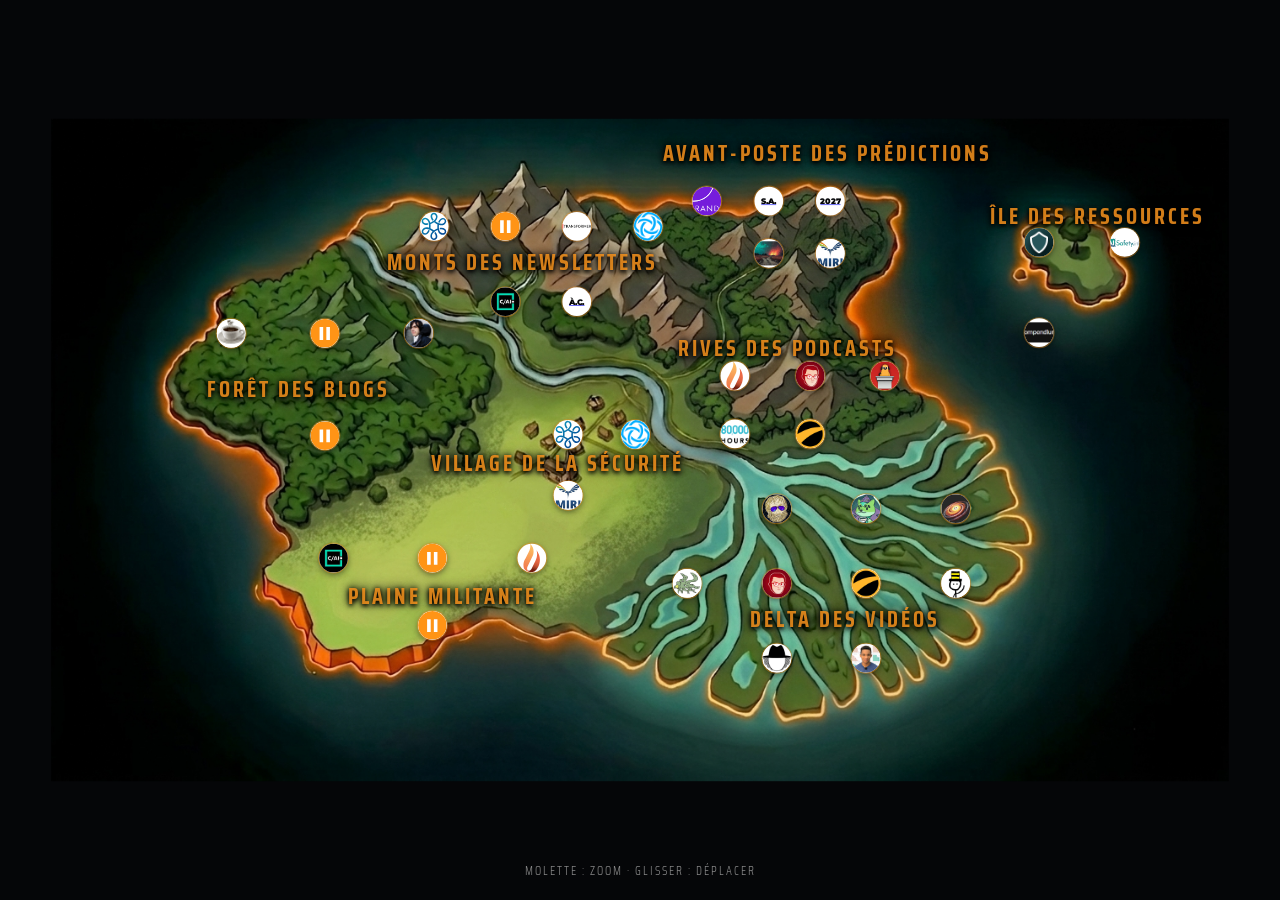
==== index.html @ 6a4f2432 "Rename map.html to index.html" ====
<!DOCTYPE html>
<html lang="fr">
<head>
  <meta charset="UTF-8" />
  <meta name="viewport" content="width=device-width, initial-scale=1.0" />
  <title>Carte Pause IA</title>

  <!-- Polices Google Fonts (charte PauseAI) -->
  <link rel="preconnect" href="https://fonts.googleapis.com" />
  <link rel="preconnect" href="https://fonts.gstatic.com" crossorigin />
  <link
    href="https://fonts.googleapis.com/css2?family=Montserrat:wght@700;900&family=Roboto+Slab:wght@300;700&family=Saira+Condensed:wght@700&display=swap"
    rel="stylesheet"
  />

  <!-- Feuilles de style : base (variables + reset) puis carte -->
  <link rel="stylesheet" href="assets/css/base.css" />
  <link rel="stylesheet" href="assets/css/map.css" />

  <!-- ============================================================
       SCRIPT BLOQUANT : calcule la transform initiale du stage
       AVANT que le HTML soit rendu. Injecte une balise <style>
       qui place le stage exactement au bon endroit dès la première
       frame. Aucun "flash" possible.
       (La carte est désormais centrée plein écran : plus d'offset
        de navigation.)
       ============================================================ -->
  <script>
    (function () {
      var MAP_W = 2048, MAP_H = 1152;
      var vw = window.innerWidth;
      var vh = window.innerHeight;
      var margin = 0.92;  /* 0.92 = petite marge de respiration ; passe à 1 pour coller aux bords */
      var scale = Math.min((vw / MAP_W) * margin, (vh / MAP_H) * margin);
      var x = (vw - MAP_W * scale) / 2;
      var y = (vh - MAP_H * scale) / 2;  /* carte centrée verticalement (plein écran) */
      // On expose ces valeurs pour map.js (qui les utilisera pour le pan/zoom)
      window.__mapInitialFit = { scale: scale, x: x, y: y };
      // Et on injecte la transform en CSS pour qu'elle s'applique au rendu initial
      var s = document.createElement('style');
      s.textContent =
        '.map-stage{transform:translate(' + x + 'px,' + y + 'px) scale(' + scale + ');' +
        'transform-origin:0 0;visibility:visible !important}';
      document.head.appendChild(s);
    })();
  </script>
</head>

<body>

  <!-- ============================================================
       CARTE INTERACTIVE
       - .map-viewport : zone visible plein écran
       - .map-stage : conteneur que le pan/zoom manipule (image + SVG ensemble)
       - <img> : la carte de fond
       - <svg> : les polygones de zones, superposés à l'image
       ============================================================ -->
  <div class="map-viewport" id="mapViewport">
    <div class="map-stage" id="mapStage">

      <img
        src="assets/images/map.png"
        alt="Carte des ressources Pause IA"
        class="map-image"
      />

      <!-- Le viewBox correspond aux dimensions natives de l'image (2048×1152).
           Toutes les coordonnées des polygones sont exprimées dans ce repère. -->
      <svg
        class="map-zones"
        viewBox="0 0 2048 1152"
        preserveAspectRatio="xMidYMid meet"
      >

        <!-- ============================================================
             LES 8 ZONES THÉMATIQUES
             Coordonnées en pixels-image (repère 2048×1152).
             ============================================================ -->

         <!-- Forêt des blogs -->
        <polygon
          class="zone"
          data-name="Forêt des blogs"
          fill="transparent"
          stroke="none"
          points="
            505,200
            550,237
            614,303
            669,368
            745,379
            782,399
            802,455
            793,492
            770,528
            762,577
            749,623
            720,640
            677,635
            638,656
            556,701
            477,725
            430,729
            388,724
            350,711
            330,685
            298,645
            218,613
            173,564
            150,485
            169,377
            234,311
            312,260
            392,237
            441,205
            474,195
            505,200
          "
        />

         <!-- Monts des newsletters -->
        <polygon
          class="zone"
          data-name="Monts des newsletters"
          fill="transparent"
          stroke="none"
          points="
            1052,444
            974,429
            906,424
            853,435
            814,407
            786,359
            737,339
            669,319
            641,284
            606,265
            582,243
            552,204
            542,176
            558,146
            605,116
            673,99
            733,91
            781,72
            821,56
            850,62
            890,78
            950,112
            1002,147
            1089,206
            1125,256
            1140,304
            1162,376
            1148,421
            1114,439
            1080,449
            1052,444
          "
        />

         <!-- Village de la sécurité -->
        <polygon
          class="zone"
          data-name="Village de la sécurité"
          fill="transparent"
          stroke="none"
          points="
            833,461
            797,519
            781,577
            782,623
            812,663
            844,682
            889,700
            941,727
            984,750
            1042,760
            1086,740
            1134,696
            1133,640
            1105,600
            1065,567
            1037,527
            1018,463
            929,444
            869,463
            834,460
          "
        />

         <!-- Plaine militante -->
        <polygon
          class="zone"
          data-name="Plaine militante"
          fill="transparent"
          stroke="none"
          points="
            408,751
            457,726
            485,714
            521,711
            560,694
            592,672
            637,654
            686,647
            729,647
            765,650
            790,660
            810,674
            838,682
            858,695
            888,704
            924,719
            948,738
            972,763
            1000,791
            1008,814
            1001,836
            988,854
            944,876
            890,887
            854,906
            806,910
            777,898
            749,896
            705,914
            652,962
            600,990
            552,998
            506,988
            466,986
            434,974
            408,939
            385,896
            349,872
            318,835
            322,794
            346,772
            376,758
            408,752
          "
        />

        <!-- Rives des podcasts -->
        <polygon
          class="zone"
          data-name="Rives des podcasts"
          fill="transparent"
          stroke="none"
          points="
            1137,441
            1088,466
            1066,485
            1058,531
            1086,567
            1130,598
            1168,638
            1244,650
            1314,633
            1406,610
            1488,583
            1558,554
            1581,509
            1569,465
            1526,426
            1496,387
            1449,369
            1384,366
            1329,349
            1254,345
            1224,361
            1182,397
            1166,421
            1137,442
          "
        />

         <!-- Delta des vidéos -->
        <polygon
          class="zone"
          data-name="Delta des vidéos"
          fill="transparent"
          stroke="none"
          points="
            1220,650
            1308,634
            1402,618
            1505,582
            1561,556
            1636,548
            1657,571
            1686,606
            1708,655
            1729,740
            1724,828
            1689,888
            1634,944
            1540,1015
            1457,1050
            1402,1062
            1329,1068
            1237,1068
            1160,1050
            1108,1034
            1029,996
            974,968
            950,930
            966,864
            1010,811
            1073,748
            1149,700
            1220,651
          "
        />

          <!-- Avant-poste des prédictions -->
        <polygon
          class="zone"
          data-name="Avant-poste des prédictions"
          fill="transparent"
          stroke="none"
          points="
            1240,324
            1290,324
            1353,324
            1413,323
            1473,322
            1504,319
            1532,303
            1548,279
            1565,243
            1569,203
            1570,150
            1565,95
            1545,76
            1514,60
            1460,55
            1381,55
            1312,52
            1266,51
            1206,56
            1142,59
            1109,59
            1061,68
            1041,100
            1033,134
            1049,178
            1093,216
            1141,259
            1173,303
            1206,323
            1240,326
          "
        />

         <!-- Île des ressources -->
        <polygon
          class="zone"
          data-name="Île des ressources"
          fill="transparent"
          stroke="none"
          points="
            1597,314
            1577,263
            1568,206
            1572,148
            1579,106
            1608,79
            1664,62
            1723,59
            1789,62
            1848,86
            1909,138
            1971,215
            2008,271
            2017,335
            2015,400
            1995,451
            1968,485
            1928,516
            1884,528
            1825,517
            1763,488
            1699,437
            1645,376
            1597,315
          "
        />

      </svg>

      <!-- ============================================================
           LABELS STATIQUES DES ZONES
           Position fixe en pixels-image (repère 2048×1152).
           Toujours visibles, fondent dans le décor.
           Au survol du polygone correspondant, ils prennent un fond noir.
           ============================================================ -->
      <div class="zone-labels">
        <div class="zone-static-label" data-zone="foret"        style="left: 430px; top: 470px;">Forêt des blogs</div>
        <div class="zone-static-label" data-zone="monts"        style="left: 820px; top: 250px;">Monts des newsletters</div>
        <div class="zone-static-label" data-zone="village"      style="left: 880px; top: 600px;">Village de la sécurité</div>
        <div class="zone-static-label" data-zone="plaine"       style="left: 680px; top: 830px;">Plaine militante</div>
        <div class="zone-static-label" data-zone="rives"        style="left: 1280px; top: 400px;">Rives des podcasts</div>
        <div class="zone-static-label" data-zone="delta"        style="left: 1380px; top: 870px;">Delta des vidéos</div>
        <div class="zone-static-label" data-zone="avant-poste"  style="left: 1350px; top: 60px;">Avant-poste des prédictions</div>
        <div class="zone-static-label" data-zone="ile"          style="left: 1820px; top: 170px;">Île des ressources</div>
      </div>

      <!-- ============================================================
           CONTENEUR DES SOURCES
           Les cercles des sources sont injectés ici par map.js
           à partir de data/ressources.json.
           ============================================================ -->
      <div class="map-sources" id="mapSources"></div>

    </div>
  </div>

  <!-- Bulle d'info qui apparaît à côté d'une source au survol -->
  <div class="source-tooltip" id="sourceTooltip">
    <div class="source-tooltip-header">
      <span class="source-tooltip-flag" id="sourceTooltipFlag"></span>
      <span class="source-tooltip-title" id="sourceTooltipTitle"></span>
    </div>
    <div class="source-tooltip-desc" id="sourceTooltipDesc"></div>
  </div>

  <!-- Indication discrète en bas de l'écran -->
  <div class="hint">Molette : zoom · Glisser : déplacer</div>

  <!-- ============================================================
       SCRIPT : pan/zoom maison + chargement des sources
       (nav.js retiré : plus de barre de navigation)
       ============================================================ -->
  <script src="assets/js/map.js"></script>

</body>
</html>
---- assets/css/base.css ----
/* ============================================================
   BASE.CSS — Fondation du module carte
   Variables de charte, reset, typographie.
   (Les styles de navigation du site d'origine ont été retirés :
    ce fichier ne sert plus qu'à la carte autonome.)
   ============================================================ */

/* ----- Variables de la charte PauseAI -----
   Définies une fois ici, réutilisées par map.css. */
:root {
  --orange: #f7931d;
  --orange-bright: #ffa94d;
  --orange-dim: #c46a12;
  --bg: #050608;          /* fond général : presque noir, très légèrement bleuté */
  --text: #f5f5f5;
  --text-dim: #888;
}

/* ----- Reset minimal ----- */
* { margin: 0; padding: 0; box-sizing: border-box; }
html, body { height: 100%; }

body {
  background: var(--bg);
  color: var(--text);
  font-family: 'Roboto Slab', serif;
  font-weight: 300;
}
---- assets/css/map.css ----
/* ============================================================
   MAP.CSS — Styles spécifiques à la carte interactive
   Viewport, stage, zones SVG, label de survol
   ============================================================ */

/* La page de la carte n'a pas de scroll (carte plein écran). */
body { overflow: hidden; }

/* ----- Viewport : la zone visible (= l'écran entier) -----
   C'est CE conteneur qui ne bouge pas. Panzoom déplace .map-stage
   à l'intérieur. */
.map-viewport {
  position: relative;
  width: 100vw;
  height: 100vh;
  overflow: hidden;
  cursor: grab;
}
.map-viewport:active { cursor: grabbing; }

/* ----- Stage : le conteneur que Panzoom manipule -----
   La transform initiale (centrage) est appliquée par le script
   inline dans le <head> de index.html, AVANT le premier rendu.
   Pas de visibility: hidden ici, plus besoin. */
.map-stage {
  width: 2048px;       /* dimensions natives de l'image upscalée */
  height: 1152px;
  position: absolute;
  top: 0;
  left: 0;
  transform-origin: 0 0;
}

/* L'image de la carte */
.map-image {
  width: 100%;
  height: 100%;
  display: block;
  user-select: none;
  -webkit-user-drag: none;
  pointer-events: none; /* l'image ne capture pas la souris, le SVG si */
}

/* Le SVG des zones se superpose parfaitement à l'image. */
.map-zones {
  position: absolute;
  top: 0; left: 0;
  width: 100%;
  height: 100%;
}

/* ----- Style des zones interactives -----
   IMPORTANT : on veut UNIQUEMENT un contour brillant au survol.
   Pas de remplissage. La forme s'illumine par ses bords. */
.zone {
  fill: transparent !important;
  stroke: transparent !important;
  stroke-width: 0;
  outline: none !important;
  cursor: pointer;
  transition: stroke 0.25s ease, stroke-width 0.25s ease;
}
.zone:hover,
.zone:focus,
.zone:active {
  fill: transparent !important;
  stroke: var(--orange) !important;
  stroke-width: 4 !important;
  outline: none !important;
  /* Léger glow autour du trait pour le rendre plus présent */
  filter: drop-shadow(0 0 6px var(--orange));
}

/* ============================================================
   LABELS STATIQUES DES ZONES
   Toujours visibles, posés à des positions fixes en pixels-image.
   Ils suivent le pan/zoom de la carte (dans .map-stage).
   ============================================================ */
.zone-labels {
  position: absolute;
  top: 0; left: 0;
  width: 100%;
  height: 100%;
  pointer-events: none;
}
.zone-static-label {
  position: absolute;
  font-family: 'Saira Condensed', sans-serif;
  font-weight: 700;
  font-size: 22px;
  letter-spacing: 3px;
  text-transform: uppercase;
  color: rgba(247, 147, 29, 0.85);
  text-shadow:
    0 0 12px rgba(0, 0, 0, 0.9),
    0 0 6px rgba(0, 0, 0, 0.9),
    0 2px 4px rgba(0, 0, 0, 1);
  white-space: nowrap;
  user-select: none;
  pointer-events: none;
  /* Padding nécessaire pour que le fond noir ait une marge autour du texte */
  padding: 6px 12px;
  border-radius: 3px;
  transition: background 0.25s ease, border-color 0.25s ease, color 0.25s ease;
  border: 1px solid transparent;
  /* Le scale inverse est appliqué par JS dans apply() pour garder
     une taille constante au zoom. translate(-50%, -50%) recentre
     le label sur son point d'ancrage (left/top dans le HTML). */
  transform-origin: center center;
  transform: translate(-50%, -50%);
}
.zone-static-label.active {
  background: rgba(5, 6, 8, 0.92);
  border-color: var(--orange);
  color: var(--orange);
  box-shadow: 0 0 16px rgba(247, 147, 29, 0.4);
}

/* ============================================================
   CERCLES DES SOURCES
   Cercles blancs (50px) avec logo couleur dedans, posés sur la
   carte. Au survol : agrandissement + tooltip à côté.
   ============================================================ */
.map-sources {
  position: absolute;
  top: 0; left: 0;
  width: 100%;
  height: 100%;
  pointer-events: none; /* on autorise les clics seulement sur les enfants */
}

.source-marker {
  position: absolute;
  width: 50px;
  height: 50px;
  margin-left: -25px;  /* centre le cercle sur ses coordonnées */
  margin-top: -25px;
  border-radius: 50%;
  background: #ffffff;
  box-shadow:
    0 0 0 2px rgba(247, 147, 29, 0.4),
    0 4px 12px rgba(0, 0, 0, 0.5);
  cursor: pointer;
  pointer-events: auto;
  display: flex;
  align-items: center;
  justify-content: center;
  overflow: hidden;
  transition: transform 0.2s ease, box-shadow 0.2s ease;
}
.source-marker:hover {
  transform: scale(1.25);
  box-shadow:
    0 0 0 3px var(--orange),
    0 0 16px rgba(247, 147, 29, 0.7),
    0 6px 16px rgba(0, 0, 0, 0.6);
  z-index: 20;
}
.source-marker img {
  width: 100%;
  height: 100%;
  object-fit: contain;
  user-select: none;
  -webkit-user-drag: none;
  pointer-events: none;
}

/* Variante "large" : pour les logos qui ont beaucoup d'espace blanc autour
   et qui paraissent trop petits à 90%. Permet au logo de remplir totalement
   le cercle (et de déborder un peu pour rendre l'élément visuel plus grand). */
.source-marker.large img {
  width: 150%;
  height: 150%;
}

/* Fallback quand pas de logo : texte sur fond blanc.
   Taille adaptée pour 2 à 4 caractères dans un cercle de 50px. */
.source-marker-fallback {
  font-family: 'Montserrat', sans-serif;
  font-weight: 900;
  font-size: 14px;
  color: #050608;
  text-transform: uppercase;
  text-align: center;
  line-height: 1;
  letter-spacing: -0.5px;
}

/* ============================================================
   BULLE D'INFO DES SOURCES
   Affichée à côté du cercle survolé (statique, ne suit pas la souris).
   ============================================================ */
.source-tooltip {
  position: fixed;
  z-index: 100;
  max-width: 280px;
  padding: 12px 16px;
  background: rgba(5, 6, 8, 0.96);
  border: 1px solid var(--orange);
  border-radius: 4px;
  box-shadow: 0 0 24px rgba(247, 147, 29, 0.35);
  opacity: 0;
  transform: translateY(4px);
  transition: opacity 0.18s ease, transform 0.18s ease;
  pointer-events: none;
}
.source-tooltip.visible {
  opacity: 1;
  transform: translateY(0);
}
.source-tooltip-header {
  display: flex;
  align-items: center;
  gap: 8px;
  margin-bottom: 6px;
}
.source-tooltip-flag {
  font-size: 16px;
  line-height: 1;
  display: flex;
  align-items: center;
}
.source-tooltip-flag-img {
  width: 22px;
  height: auto;
  display: block;
  border-radius: 2px;
  box-shadow: 0 0 0 1px rgba(255, 255, 255, 0.15);
}
.source-tooltip-title {
  font-family: 'Montserrat', sans-serif;
  font-weight: 700;
  font-size: 14px;
  color: var(--orange);
  letter-spacing: 0.5px;
}
.source-tooltip-desc {
  font-family: 'Roboto Slab', serif;
  font-weight: 300;
  font-size: 13px;
  line-height: 1.5;
  color: var(--text);
}

/* ============================================================
   INDICATION DISCRÈTE EN BAS
   ============================================================ */
.hint {
  position: fixed;
  bottom: 20px;
  left: 50%;
  transform: translateX(-50%);
  font-family: 'Saira Condensed', sans-serif;
  font-size: 12px;
  color: var(--text-dim);
  letter-spacing: 2px;
  text-transform: uppercase;
  pointer-events: none;
  z-index: 10;
}
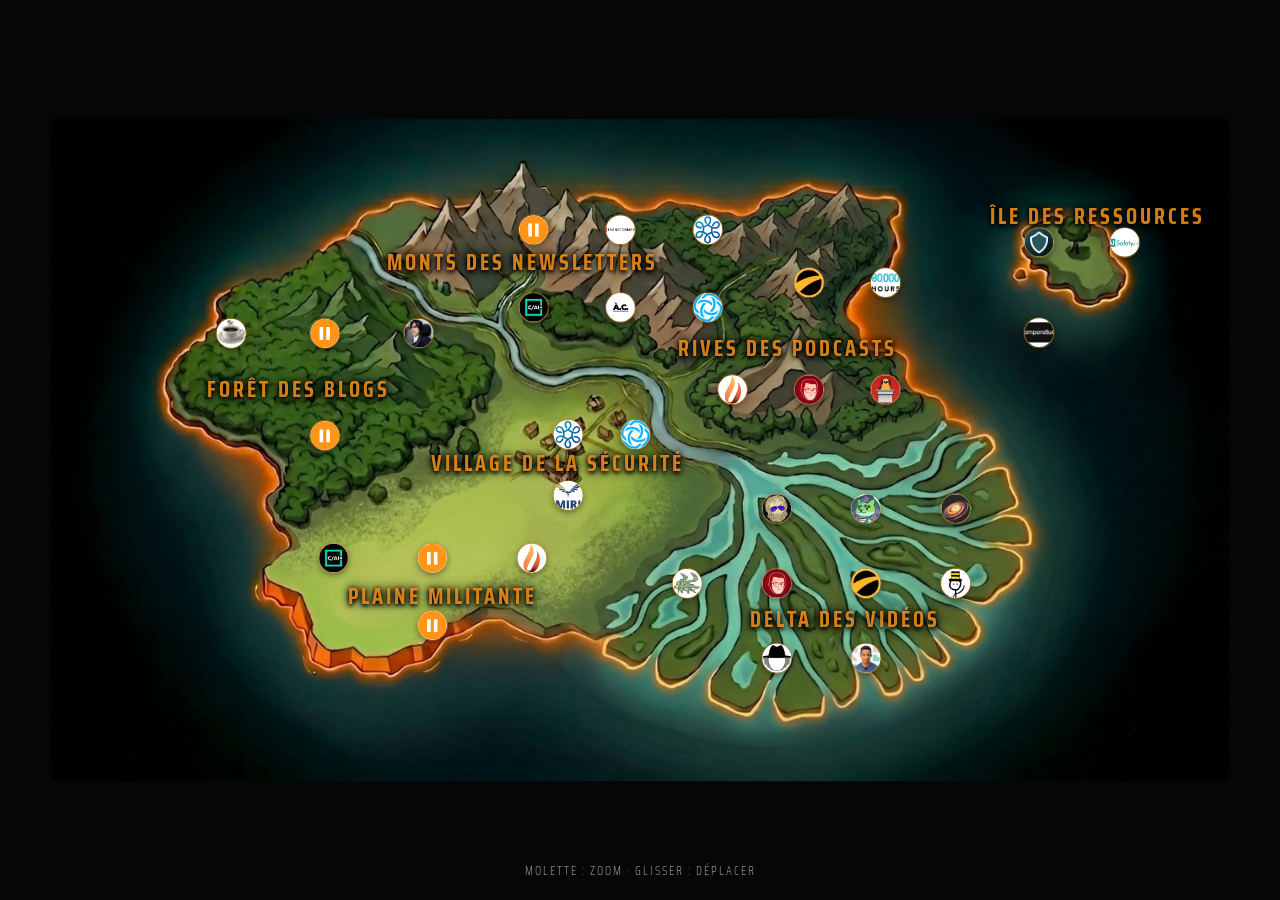
==== commit 530bec60: "Add files via upload" ====
--- a/index.html
+++ b/index.html
@@ -125,37 +125,38 @@
           fill="transparent"
           stroke="none"
           points="
-            1052,444
-            974,429
-            906,424
-            853,435
-            814,407
-            786,359
-            737,339
-            669,319
-            641,284
-            606,265
-            582,243
-            552,204
-            542,176
-            558,146
-            605,116
-            673,99
-            733,91
-            781,72
-            821,56
-            850,62
-            890,78
-            950,112
-            1002,147
-            1089,206
-            1125,256
-            1140,304
-            1162,376
-            1148,421
-            1114,439
-            1080,449
-            1052,444
+            1079,455
+            1033,463
+            999,454
+            940,452
+            887,460
+            831,439
+            800,422
+            787,383
+            755,370
+            685,355
+            635,322
+            603,285
+            571,260
+            536,217
+            554,164
+            622,107
+            683,92
+            778,72
+            828,58
+            911,75
+            1025,103
+            1093,114
+            1182,118
+            1278,144
+            1293,198
+            1263,256
+            1206,281
+            1160,320
+            1157,383
+            1132,423
+            1104,442
+            1078,453
           "
         />
 
@@ -249,30 +250,37 @@
           fill="transparent"
           stroke="none"
           points="
-            1137,441
-            1088,466
-            1066,485
-            1058,531
-            1086,567
-            1130,598
-            1168,638
-            1244,650
-            1314,633
-            1406,610
-            1488,583
-            1558,554
-            1581,509
-            1569,465
-            1526,426
-            1496,387
-            1449,369
-            1384,366
-            1329,349
-            1254,345
-            1224,361
-            1182,397
-            1166,421
-            1137,442
+            1084,458
+            1065,480
+            1052,522
+            1061,558
+            1109,594
+            1172,610
+            1198,648
+            1250,658
+            1275,646
+            1351,621
+            1441,608
+            1533,589
+            1578,550
+            1584,515
+            1561,456
+            1520,422
+            1498,375
+            1486,325
+            1499,259
+            1515,186
+            1518,133
+            1482,99
+            1426,98
+            1338,137
+            1292,197
+            1269,273
+            1228,349
+            1178,386
+            1139,424
+            1094,447
+            1083,455
           "
         />
 
@@ -314,46 +322,6 @@
           "
         />
 
-          <!-- Avant-poste des prédictions -->
-        <polygon
-          class="zone"
-          data-name="Avant-poste des prédictions"
-          fill="transparent"
-          stroke="none"
-          points="
-            1240,324
-            1290,324
-            1353,324
-            1413,323
-            1473,322
-            1504,319
-            1532,303
-            1548,279
-            1565,243
-            1569,203
-            1570,150
-            1565,95
-            1545,76
-            1514,60
-            1460,55
-            1381,55
-            1312,52
-            1266,51
-            1206,56
-            1142,59
-            1109,59
-            1061,68
-            1041,100
-            1033,134
-            1049,178
-            1093,216
-            1141,259
-            1173,303
-            1206,323
-            1240,326
-          "
-        />
-
          <!-- Île des ressources -->
         <polygon
           class="zone"
@@ -403,7 +371,6 @@
         <div class="zone-static-label" data-zone="plaine"       style="left: 680px; top: 830px;">Plaine militante</div>
         <div class="zone-static-label" data-zone="rives"        style="left: 1280px; top: 400px;">Rives des podcasts</div>
         <div class="zone-static-label" data-zone="delta"        style="left: 1380px; top: 870px;">Delta des vidéos</div>
-        <div class="zone-static-label" data-zone="avant-poste"  style="left: 1350px; top: 60px;">Avant-poste des prédictions</div>
         <div class="zone-static-label" data-zone="ile"          style="left: 1820px; top: 170px;">Île des ressources</div>
       </div>
 
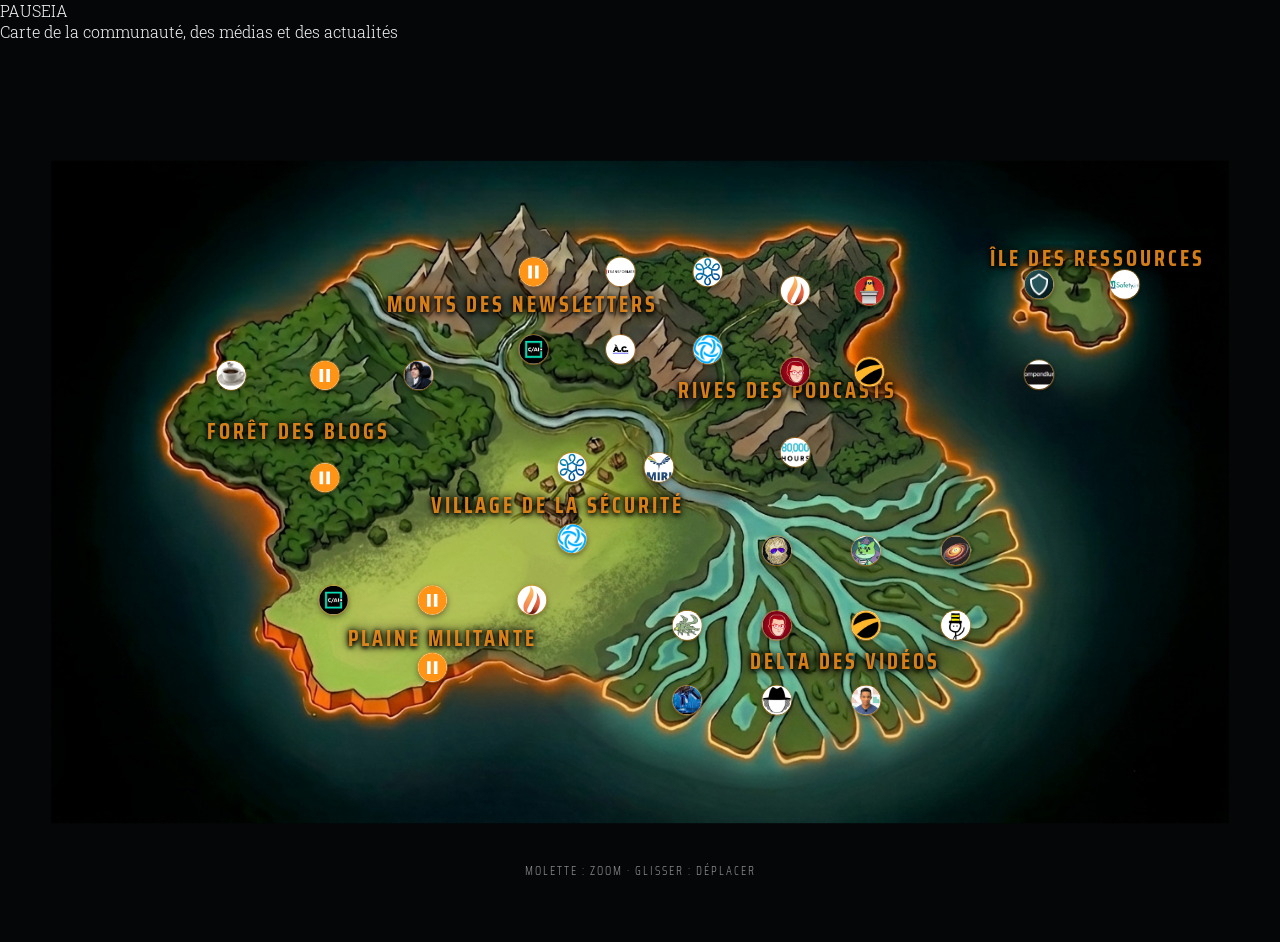
==== commit 69210959: "Add files via upload" ====
--- a/index.html
+++ b/index.html
@@ -47,6 +47,15 @@
 </head>
 
 <body>
+
+  <!-- ============================================================
+       TITRE DE LA CARTE
+       Bulle en haut à gauche, charte Pause IA (fond sombre, bord orange).
+       ============================================================ -->
+  <div class="map-title">
+    <div class="map-title-brand">PAUSE<span class="orange">IA</span></div>
+    <div class="map-title-text">Carte de la communauté, des médias et des actualités</div>
+  </div>
 
   <!-- ============================================================
        CARTE INTERACTIVE
@@ -167,26 +176,31 @@
           fill="transparent"
           stroke="none"
           points="
-            833,461
-            797,519
-            781,577
-            782,623
-            812,663
-            844,682
-            889,700
-            941,727
-            984,750
-            1042,760
-            1086,740
-            1134,696
-            1133,640
-            1105,600
-            1065,567
-            1037,527
-            1018,463
-            929,444
-            869,463
-            834,460
+            801,475
+            772,517
+            756,571
+            763,617
+            817,674
+            911,719
+            969,761
+            1038,782
+            1080,756
+            1102,734
+            1140,708
+            1178,670
+            1181,638
+            1185,592
+            1204,555
+            1207,501
+            1201,443
+            1175,417
+            1131,408
+            1053,422
+            1005,427
+            939,429
+            868,444
+            819,460
+            799,472
           "
         />
 
@@ -250,37 +264,35 @@
           fill="transparent"
           stroke="none"
           points="
-            1084,458
-            1065,480
-            1052,522
-            1061,558
-            1109,594
-            1172,610
-            1198,648
-            1250,658
-            1275,646
-            1351,621
-            1441,608
-            1533,589
-            1578,550
-            1584,515
-            1561,456
-            1520,422
-            1498,375
-            1486,325
-            1499,259
-            1515,186
-            1518,133
-            1482,99
-            1426,98
-            1338,137
-            1292,197
-            1269,273
-            1228,349
-            1178,386
-            1139,424
-            1094,447
-            1083,455
+            1175,453
+            1179,510
+            1167,585
+            1165,620
+            1207,645
+            1306,647
+            1371,629
+            1458,619
+            1503,598
+            1529,563
+            1552,513
+            1551,480
+            1534,439
+            1537,390
+            1507,348
+            1482,310
+            1502,252
+            1524,186
+            1513,129
+            1479,104
+            1398,86
+            1330,87
+            1290,109
+            1270,160
+            1252,216
+            1225,277
+            1195,325
+            1170,385
+            1170,446
           "
         />
 
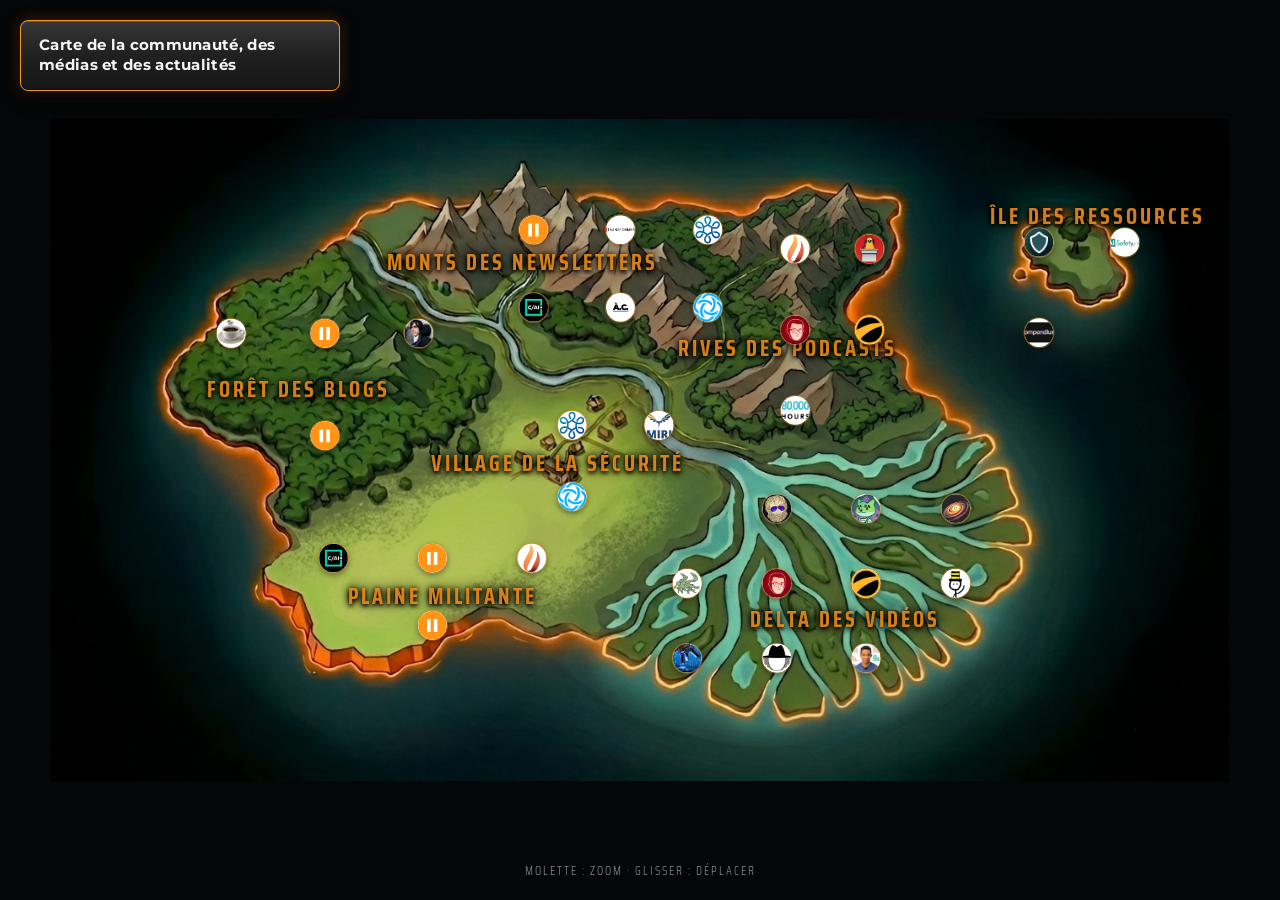
==== commit 917ac5e5: "Update index.html" ====
--- a/index.html
+++ b/index.html
@@ -53,7 +53,6 @@
        Bulle en haut à gauche, charte Pause IA (fond sombre, bord orange).
        ============================================================ -->
   <div class="map-title">
-    <div class="map-title-brand">PAUSE<span class="orange">IA</span></div>
     <div class="map-title-text">Carte de la communauté, des médias et des actualités</div>
   </div>
 
--- a/assets/css/map.css
+++ b/assets/css/map.css
@@ -258,3 +258,46 @@
   pointer-events: none;
   z-index: 10;
 }
+
+/* ============================================================
+   TITRE DE LA CARTE
+   Bulle en haut à gauche, charte Pause IA :
+   fond sombre dégradé avec reflet "bulle d'eau", bord orange, lueur.
+   ============================================================ */
+.map-title {
+  position: fixed;
+  top: 20px;
+  left: 20px;
+  z-index: 50;
+  max-width: 320px;
+  padding: 14px 18px;
+  border-radius: 8px;
+  border: 1px solid var(--orange);
+  /* Reflet "bulle d'eau" : dégradé sombre + highlight clair en haut */
+  background:
+    linear-gradient(180deg, rgba(255,255,255,0.06) 0%, rgba(255,255,255,0) 50%),
+    linear-gradient(180deg, #2a2a2a 0%, #161616 100%);
+  box-shadow:
+    inset 0 1px 0 rgba(255, 255, 255, 0.18),
+    inset 0 -1px 0 rgba(0, 0, 0, 0.4),
+    0 6px 18px rgba(0, 0, 0, 0.55),
+    0 0 16px rgba(247, 147, 29, 0.25);
+  pointer-events: none; /* n'intercepte pas le drag de la carte */
+}
+.map-title-brand {
+  font-family: 'Montserrat', sans-serif;
+  font-weight: 900;
+  font-size: 14px;
+  letter-spacing: 1px;
+  color: var(--text);
+  margin-bottom: 6px;
+}
+.map-title-brand .orange { color: var(--orange); }
+.map-title-text {
+  font-family: 'Montserrat', sans-serif;
+  font-weight: 700;
+  font-size: 15px;
+  line-height: 1.35;
+  letter-spacing: 0.3px;
+  color: var(--text);
+}
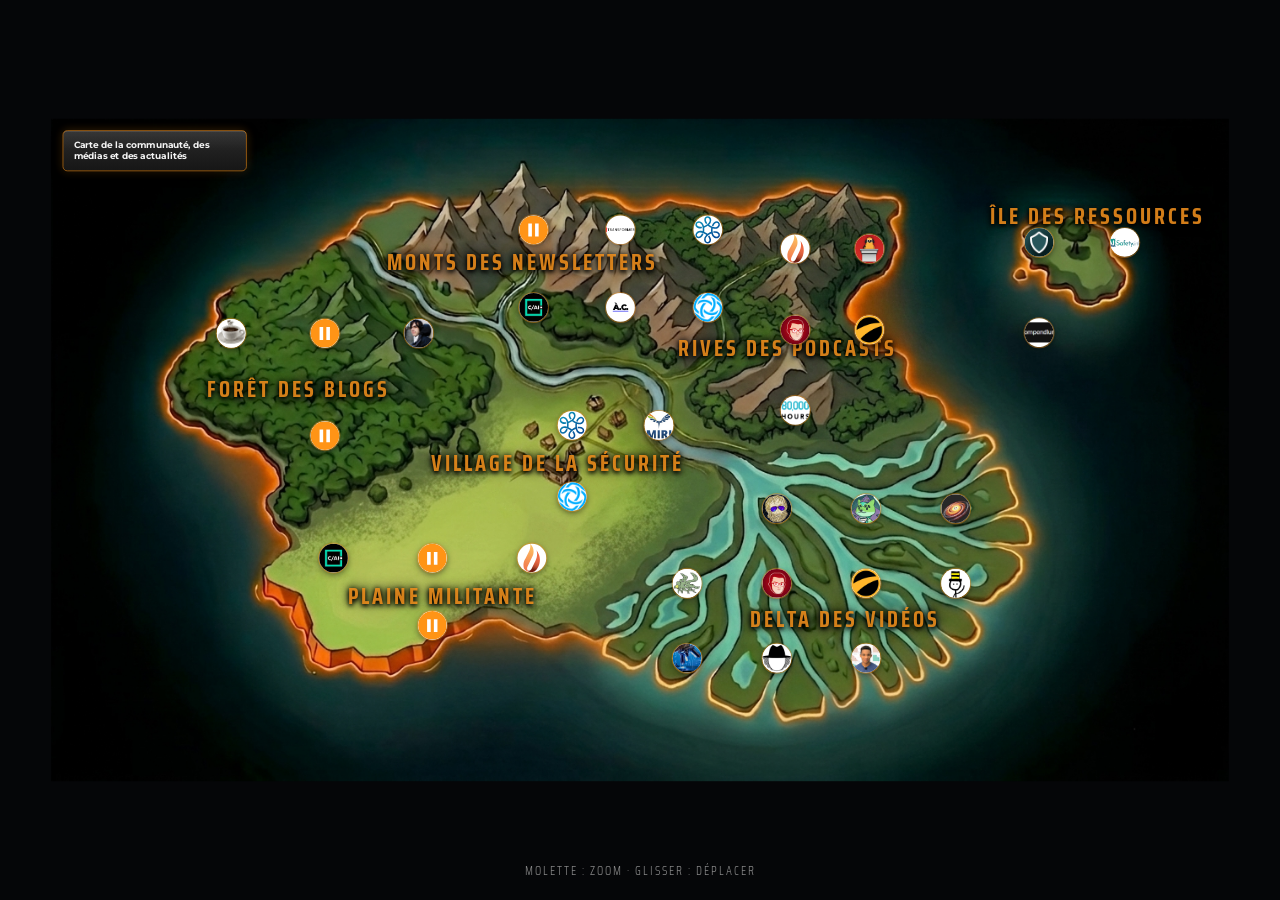
==== commit a2317916: "Add files via upload" ====
--- a/index.html
+++ b/index.html
@@ -47,14 +47,6 @@
 </head>
 
 <body>
-
-  <!-- ============================================================
-       TITRE DE LA CARTE
-       Bulle en haut à gauche, charte Pause IA (fond sombre, bord orange).
-       ============================================================ -->
-  <div class="map-title">
-    <div class="map-title-text">Carte de la communauté, des médias et des actualités</div>
-  </div>
 
   <!-- ============================================================
        CARTE INTERACTIVE
@@ -385,12 +377,17 @@
         <div class="zone-static-label" data-zone="ile"          style="left: 1820px; top: 170px;">Île des ressources</div>
       </div>
 
+      <!-- Conteneur des sources (injectées par map.js) -->
+      <div class="map-sources" id="mapSources"></div>
+
       <!-- ============================================================
-           CONTENEUR DES SOURCES
-           Les cercles des sources sont injectés ici par map.js
-           à partir de data/ressources.json.
+           TITRE DE LA CARTE
+           Placé DANS le stage : suit le pan/zoom comme l'image de fond.
+           Position en pixels-image (repère 2048×1152).
            ============================================================ -->
-      <div class="map-sources" id="mapSources"></div>
+      <div class="map-title">
+        <div class="map-title-text">Carte de la communauté, des médias et des actualités</div>
+      </div>
 
     </div>
   </div>
